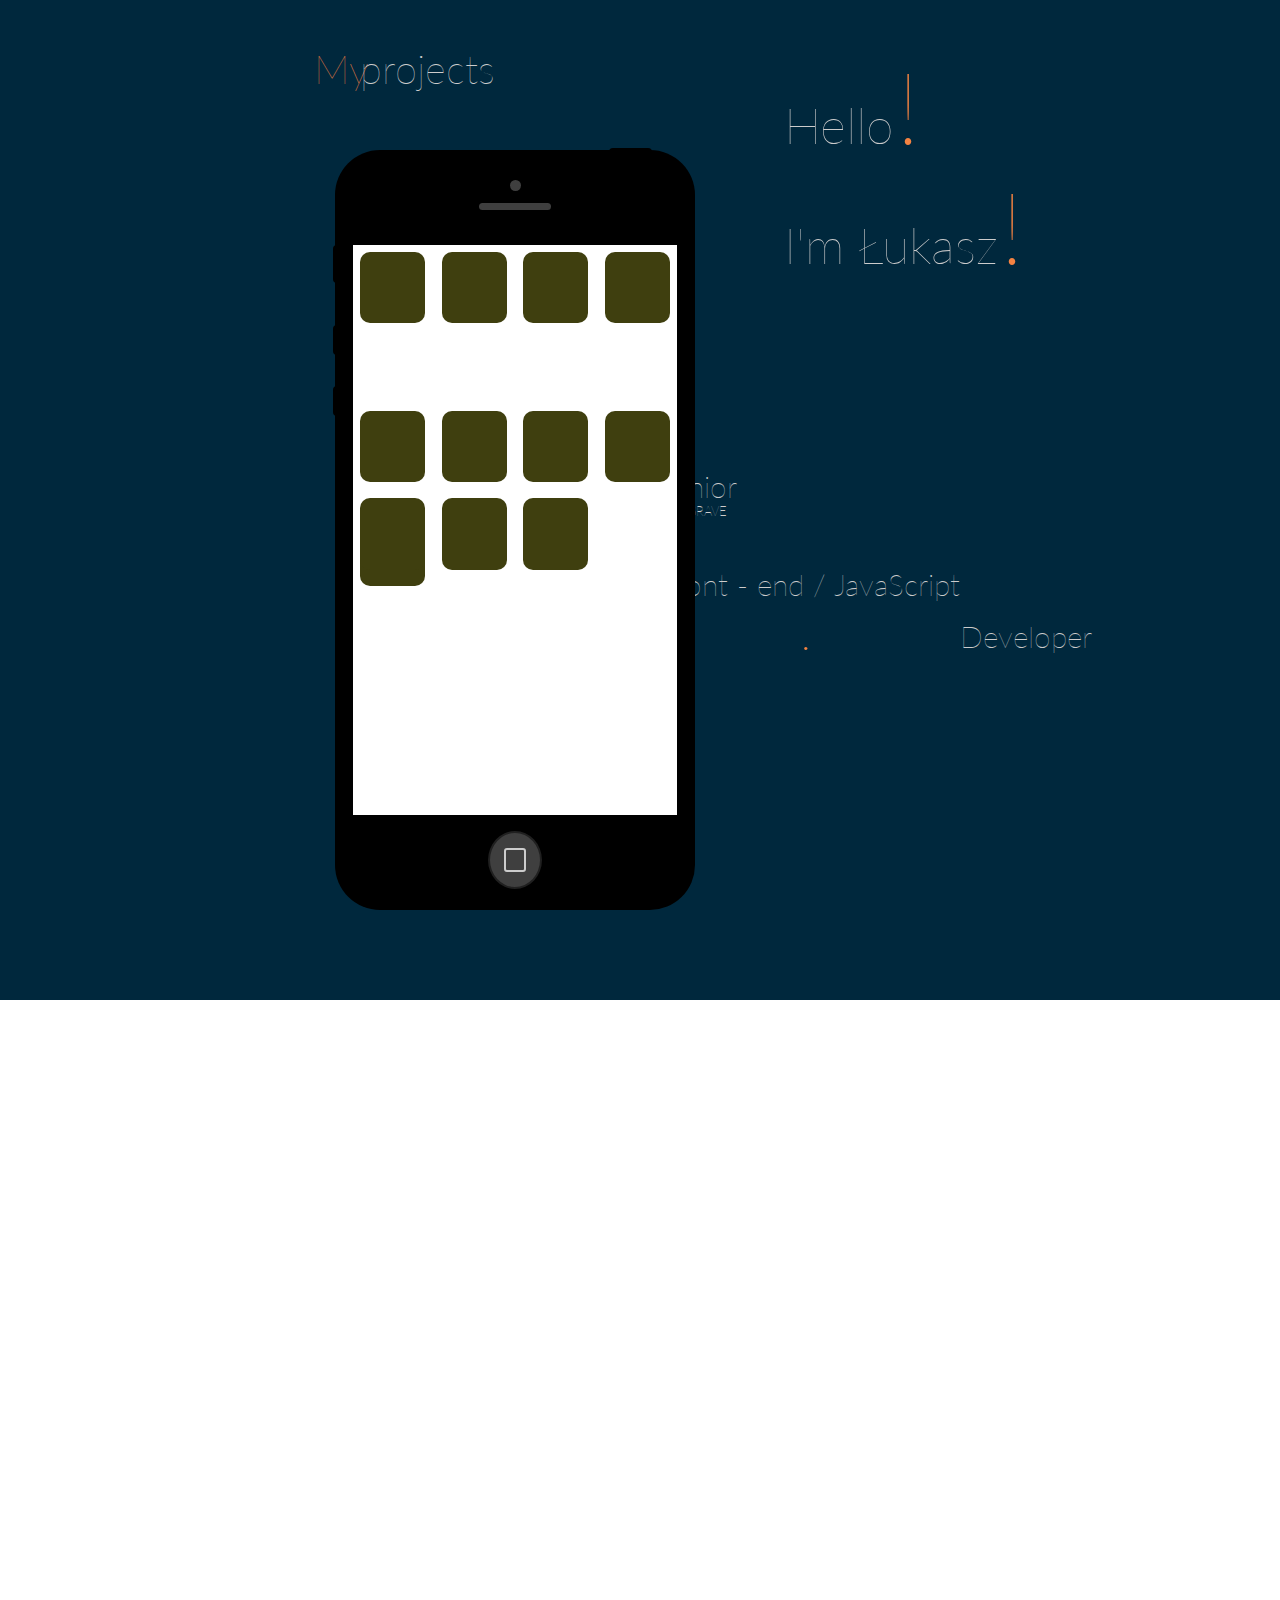
==== index.html @ 5c17b414 "Add files via upload" ====
<!DOCTYPE html>
<html lang="en">
<head>
    <meta charset="UTF-8">
    <title>Portfolio</title>
    <link href="https://fonts.googleapis.com/css?family=Lato" rel="stylesheet">
    <link rel="stylesheet" href="css/style.css">
</head>
<body>
    <header>
        <h1 class="my">My</h1>
        <h1 class="project"> projects</h1>
        <div class="hello">
            <h1 class="hi">Hello</h1>
            <h1 class="exclamationMark1">!</h1><br>
            <h1 class="name">I'm Łukasz</h1>
            <h1 class="exclamationMark2">!</h1>
        </div>
        <div class="note">
            <h1 class="junior">Junior</h1>
            <h1 class="brave">BUT BRAVE</h1><br>
            <h1 class="frontEnd">Front - end / JavaScript</h1>
            <h1 class="developer">Developer</h1>
            <h1 class="dot">.</h1>
        </div>
        <div class="wrapper">
            <div class="iphone">
                <div class="power"></div>
                <div class="lock"></div>
                <div class="volume up"></div>
                <div class="volume down"></div>
                <div class="camera"></div>
                <div class="speaker"></div>
                <div class="screen">
                    <a href="#"> <div id="app1" class="app"></div></a>
                    <a href="#"> <div id="app2" class="app"></div></a>
                    <a href="#"> <div id="app3" class="app"></div></a>
                    <a href="#"> <div id="app4" class="app"></div></a>
                    <a href="#"> <div id="app5" class="app"></div></a>
                    <a href="#"> <div id="app6" class="app"></div></a>
                    <a href="#"> <div id="app7" class="app"></div></a>
                    <a href="#"> <div id="app8" class="app"></div></a>
                    <a href="#"> <div id="app9" class="app"></div></a>
                    <a href="#"> <div id="app10" class="app"></div></a>
                    <a href="#"> <div id="app11" class="app"></div></a>
                    <a href="#"> <div id="app12" class="app"></div></a>
                </div>
                <a href="#"> <div class="button"></a>
                <a href="#"> <div class="square"></div> </a>
            </div>
        </div>
    </header>
    <article class="aboutMe">
        <div></div>
    </article>
    <article class="contact">
        <div></div>
    </article>
    <footer>

    </footer>
</body>
</html>
---- css/style.css ----
@import url('https://fonts.googleapis.com/css?family=Lato');

* {
    margin: 0;
    padding: 0;
    box-sizing: border-box;
}
@font-face {
    font-family: 'Lato';

}

html {
    font-size: 10px;
}

body {

}
header{
    background-color: #00283D;
    height: 100rem;
}

.aboutMe{
    height: 100rem;
}

.contact{
    background-color: #00283D;
    height: 50rem;
}


footer{
    background-color: black;
    height: 15rem;
}


h1{
    font-family: "Lato", Lato, sans-serif;
    font-weight: lighter;
    color: #ccc;
    display: inline;

}

.my{
    position: absolute;
    left: 24.5%;
    top: 5%;
    font-size: 4rem;
    display: inline-block;
    color: #f48342;

}
.project{
    position: absolute;
    display: inline-block;
    left: 28.15%;
    top: 5%;
    font-size: 4rem;



}

.hello{
    position: absolute;
    top: 5%;
    right: 20%;

}

.hi{
    position: relative;
    font-size: 5rem;


}
.name{
    position: relative;

    font-size: 5rem;
}

.exclamationMark1{
    display: inline-block;
    font-size: 10rem;
    color: #f48342;
}

.exclamationMark2{
    position: relative;
    display: inline-block;
    color: #f48342;
    font-size: 10rem;
}

.note{
    position: absolute;
    display: inline-block;
    bottom: 40%;
    right: 25%;
    font-size: 1.5rem;
}

.junior{


}

.brave{
    position: inherit;
    top: 3.5rem;
    left: 0rem;
    font-size: 1.3rem;

}

.frontEnd{
    position: relative;
    top: 6.2rem;

}

.developer{
    position: inherit;
    top: 15rem;
}

.dot{
    position: inherit;
    top: 13.3rem;
    left: 14rem;
    font-size: 5rem;
    color: #f48342;
}

.wrapper {
    position: relative;
    top: 15%;
    left: 9%;
    max-width: 80rem;
    margin: 0;
}

.iphone {
    position: relative;
    background: black;
    width: 45%;
    height: 0;
    padding-top: 95%;
    margin: 0 auto;
    border-radius: 4.5rem;
}

.power {
    position: absolute;
    background: black;
    width: 12%;
    height: .5%;
    top: -.2%;
    right: 12%;
    border-top-left-radius: .5rem;
    border-top-right-radius: .5rem;
}

.lock {
    position: absolute;
    background: black;
    width: 1%;
    height: 5%;
    top: 12.5%;
    left: -.5%;
    border-top-left-radius: .5rem;
    border-bottom-left-radius: .5rem;
}

.volume {
    position: absolute;
    background: black;
    width: 1%;
    height: 4%;
    top: 23%;
    left: -.5%;
    border-top-left-radius: .5rem;
    border-bottom-left-radius: .5rem;
}

.volume.down{ top: 31%; }

.camera {
    position: absolute;
    top: 4%;
    left: 48.5%;
    background: #3f3f3f;
    width: 3%;
    height: 0;
    padding-top: 3%;
    border-radius: 50%;
}

.speaker {
    position: absolute;
    top: 7%;
    left: 40%;
    background: #3f3f3f;
    width: 20%;
    height: 0;
    padding-top: 2%;
    border-radius: 1rem;
}
.app{
    padding-top: 2%;
    width: 20%;
    height: 12.5%;
    margin: 2.2%;
    background-color: #3f3f0f;
    border-radius: 1rem;
    color: white;
}

#app1{
    position: relative;
    display: inline-block;
}

#app2{
    position: relative;
    display: inline-block;
}

#app3{
    position: relative;
    display: inline-block;
}

#app4{
    position: relative;
    display: inline-block;
}

#app5{
    position: relative;
    display: inline-block;
    top: 12.5%;
}

#app6{
    position: relative;
    display: inline-block;
    top: 12.5%;
}

#app7{
    position: relative;
    display: inline-block;
    top: 12.5%;
}

#app8{
    position: relative;
    display: inline-block;
    top: 12.5%;
}
#app9{
    position: relative;
    display: inline-block;
    top: 12.5%;
}

#app10{
    position: relative;
    display: inline-block;
    top: 12.5%;
}

#app11{
    position: relative;
    display: inline-block;
    top: 12.5%;
}





.screen {
    background: #fff;
    width: 90%;
    height: 75%;
    position: absolute;
    top: 12.5%;
    left: 5%;
}

.button {
    position: absolute;
    bottom: 2.75%;
    left: 42.5%;
    background: #3f3f3f;
    border: 2px solid #202020;
    width: 15%;
    height: 0;
    padding-top: 15%;
    border-radius: 50%;
}

.square {
    position: absolute;
    top: 27.5%;
    left: 27.5%;
    border: 2px solid #cccccc;
    border-radius: .3rem;
    width: 45%;
    height: 45%;
}
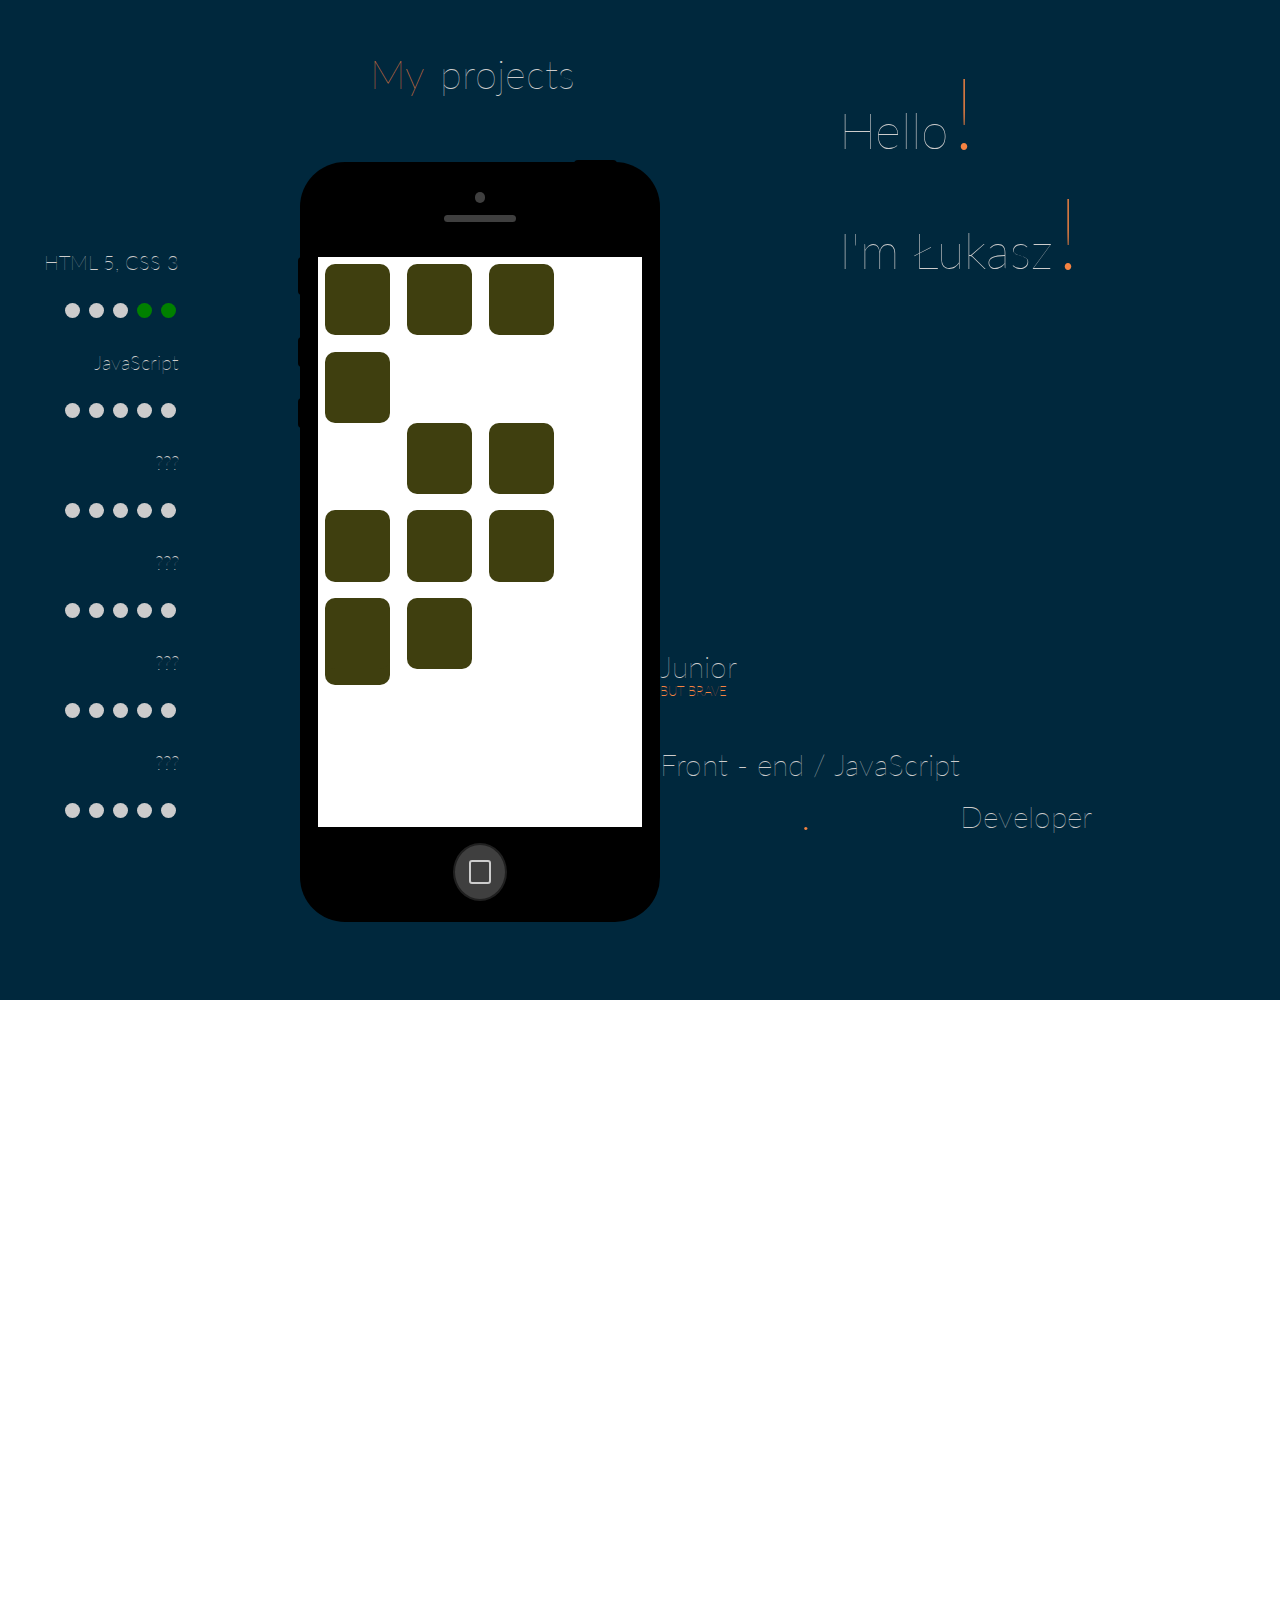
==== commit 398cf824: "portfolio" ====
--- a/index.html
+++ b/index.html
@@ -7,22 +7,57 @@
     <link rel="stylesheet" href="css/style.css">
 </head>
 <body>
-    <header>
-        <h1 class="my">My</h1>
-        <h1 class="project"> projects</h1>
-        <div class="hello">
-            <h1 class="hi">Hello</h1>
-            <h1 class="exclamationMark1">!</h1><br>
-            <h1 class="name">I'm Łukasz</h1>
-            <h1 class="exclamationMark2">!</h1>
+<header>
+    <div class="hello">
+        <h1 class="hi">Hello</h1>
+        <h1 class="exclamationMark1">!</h1><br>
+        <h1 class="name">I'm Łukasz</h1>
+        <h1 class="exclamationMark2">!</h1>
+    </div>
+    <div class="note">
+        <h1 class="junior">Junior</h1>
+        <h1 class="brave">BUT BRAVE</h1><br>
+        <h1 class="frontEnd">Front - end / JavaScript</h1>
+        <h1 class="developer">Developer</h1>
+        <h1 class="dot">.</h1>
+    </div>
+
+    <div id="column_2" class="code">
+        <p class="paragraf_1">HTML 5, CSS 3</p>
+        <div class="dotHtml">
+           <div class="dotNot"></div> <div class="dotNot"></div> <div class="dotNot"></div> <div class="dotOK"></div> <div class="dotOK"></div>
         </div>
-        <div class="note">
-            <h1 class="junior">Junior</h1>
-            <h1 class="brave">BUT BRAVE</h1><br>
-            <h1 class="frontEnd">Front - end / JavaScript</h1>
-            <h1 class="developer">Developer</h1>
-            <h1 class="dot">.</h1>
+
+        <p class="paragraf_2">JavaScript</p>
+        <div class="dotJS">
+            <div class="dotNot"></div> <div class="dotNot"></div> <div class="dotNot"></div> <div class="dotNot"></div> <div class="dotNot"></div>
         </div>
+
+        <p class="paragraf_3">???</p>
+        <div class="dot3">
+            <div class="dotNot"></div> <div class="dotNot"></div> <div class="dotNot"></div> <div class="dotNot"></div> <div class="dotNot"></div>
+        </div>
+
+        <p class="paragraf_4">???</p>
+        <div class="dot4">
+            <div class="dotNot"></div> <div class="dotNot"></div> <div class="dotNot"></div> <div class="dotNot"></div> <div class="dotNot"></div>
+        </div>
+
+        <p class="paragraf_5">???</p>
+        <div class="dot5">
+            <div class="dotNot"></div> <div class="dotNot"></div> <div class="dotNot"></div> <div class="dotNot"></div> <div class="dotNot"></div>
+        </div>
+
+        <p class="paragraf_6">???</p>
+        <div class="dot6">
+            <div class="dotNot"></div> <div class="dotNot"></div> <div class="dotNot"></div> <div class="dotNot"></div> <div class="dotNot"></div>
+        </div>    </div>
+
+    <div id="column_3">
+        <h3 class="my">My</h3>
+        <h3 class="project"> projects</h3>
+    </div>
+    <div id="column_4">
         <div class="wrapper">
             <div class="iphone">
                 <div class="power"></div>
@@ -49,15 +84,17 @@
                 <a href="#"> <div class="square"></div> </a>
             </div>
         </div>
-    </header>
-    <article class="aboutMe">
-        <div></div>
-    </article>
-    <article class="contact">
-        <div></div>
-    </article>
-    <footer>
+    </div>
+</header>
 
-    </footer>
+<article class="aboutMe">
+    <div></div>
+</article>
+<article class="contact">
+    <div></div>
+</article>
+<footer>
+
+</footer>
 </body>
 </html>--- a/css/style.css
+++ b/css/style.css
@@ -1,29 +1,73 @@
 @import url('https://fonts.googleapis.com/css?family=Lato');
+
+#wholeBlock {
+    font-size:24px;
+    min-width:480px;
+    max-width:1600px;
+}
+@media all and (min-width:480px) and (max-width:768px) {
+    #column_1, #column_2, #column_3, #column_4 {
+        float:none;
+        width:auto;
+        margin:15px;
+    }
+
+    /* kod zmian*/
+}
+
+@media all and (max-width:769px) {
+    #wholeBlock {
+        font-size: 5rem;
+    }
+
+    #column_1, #column_2, #column_3, #column_4 {
+        float:none;
+        width:auto;
+        margin:15px;
+    }
+
+    /* kod zmian*/
+    .hello{
+        position: absolute;
+        top: 0.5rem;
+        right: 2rem;
+
+    }
+}
+
 
 * {
     margin: 0;
     padding: 0;
     box-sizing: border-box;
+    font-family: "Lato", Lato, sans-serif;
+    font-weight: lighter;
+    color: #ccc;
 }
 @font-face {
     font-family: 'Lato';
 
 }
 
+/*--------------------------*/
+
 html {
     font-size: 10px;
 }
 
 body {
+    min-width:480px;
+    max-width:1600px;
 
 }
 header{
     background-color: #00283D;
-    height: 100rem;
+    height: 100rem;                               /*<--------------*/
 }
 
 .aboutMe{
     height: 100rem;
+;
 }
 
 .contact{
@@ -37,39 +81,60 @@
     height: 15rem;
 }
 
+/*--------------------------*/
+
+#column_1{
+    display: inline-block;
+}
+
+#column_2{
+    display: inline-block;
+
+}
+
+#column_3, .my, .project{
+    display: inline-block;
+    font-size: 4rem;
+
+}
+
+#column_4{
+    position: relative;
+    top: 15rem;
+}
+
+/*--------------------------*/
 
 h1{
-    font-family: "Lato", Lato, sans-serif;
-    font-weight: lighter;
     color: #ccc;
     display: inline;
-
-}
+}
+
+p{
+    font-size: 2rem;
+}
+
+/*--------------------------*/
 
 .my{
     position: absolute;
-    left: 24.5%;
-    top: 5%;
-    font-size: 4rem;
-    display: inline-block;
+    left: 37rem;
+    top: 5rem;
     color: #f48342;
 
 }
 .project{
     position: absolute;
-    display: inline-block;
-    left: 28.15%;
-    top: 5%;
-    font-size: 4rem;
-
-
-
-}
+    left: 44rem;
+    top: 5rem;
+}
+
+/*--------------------------*/
 
 .hello{
     position: absolute;
-    top: 5%;
-    right: 20%;
+    top: 5rem;
+    right: 20rem;
 
 }
 
@@ -98,10 +163,12 @@
     font-size: 10rem;
 }
 
+/*--------------------------*/
+
 .note{
     position: absolute;
     display: inline-block;
-    bottom: 40%;
+    bottom: 20%;
     right: 25%;
     font-size: 1.5rem;
 }
@@ -115,6 +182,7 @@
     position: inherit;
     top: 3.5rem;
     left: 0rem;
+    color: #f48342;
     font-size: 1.3rem;
 
 }
@@ -138,22 +206,128 @@
     color: #f48342;
 }
 
+/*--------------------------*/
+
+.code {
+
+}
+.dotHtml{
+    position: absolute;
+    display: inline-block;
+    top: 30rem;
+    right: 86%;
+}
+
+.dotJS{
+    position: absolute;
+    display: inline-block;
+    top: 40rem;
+    right: 86%;
+}
+.dot3{
+    position: absolute;
+    display: inline-block;
+    top: 50rem;
+    right: 86%;
+}
+.dot4{
+    position: absolute;
+    display: inline-block;
+    top: 60rem;
+    right: 86%;
+}
+.dot5{
+    position: absolute;
+    display: inline-block;
+    top: 70rem;
+    right: 86%;
+}
+.dot6{
+    position: absolute;
+    display: inline-block;
+    top: 80rem;
+    right: 86%;
+}
+
+.dotOK{
+    display: inline-block;
+    height: 1.5rem;
+    width: 1.5rem;
+    border-radius: 50%;
+    background-color: green;
+    margin: 3px;
+    color: green;
+}
+
+.dotNot{
+    display: inline-block;
+    height: 1.5rem;
+    width: 1.5rem;
+    border-radius: 50%;
+    background-color: #cccccc;
+    margin: 3px;
+}
+
+.paragraf_1{
+    position: absolute;
+    display: inline-block;
+    top: 25rem;
+    right: 86%;
+}
+
+
+.paragraf_2{
+    position: absolute;
+    display: inline-block;
+    top: 35rem;
+    right: 86%;
+}
+
+.paragraf_3{
+    position: absolute;
+    display: inline-block;
+    top: 45rem;
+    right: 86%;
+}
+
+.paragraf_4{
+    position: absolute;
+    display: inline-block;
+    top: 55rem;
+    right: 86%;
+}
+
+.paragraf_5{
+    position: absolute;
+    display: inline-block;
+    top: 65rem;
+    right: 86%;
+}
+.paragraf_6{
+    position: absolute;
+    display: inline-block;
+    top: 75rem;
+    right: 86%;
+}
+
+/*--------------------------*/
+
 .wrapper {
     position: relative;
-    top: 15%;
-    left: 9%;
+    top: 0%;
     max-width: 80rem;
     margin: 0;
 }
 
 .iphone {
-    position: relative;
+    position: absolute;
     background: black;
-    width: 45%;
+    width: 36rem;
     height: 0;
     padding-top: 95%;
     margin: 0 auto;
     border-radius: 4.5rem;
+    left: 30rem;
 }
 
 .power {
@@ -318,3 +492,4 @@
     height: 45%;
 }
 
+
